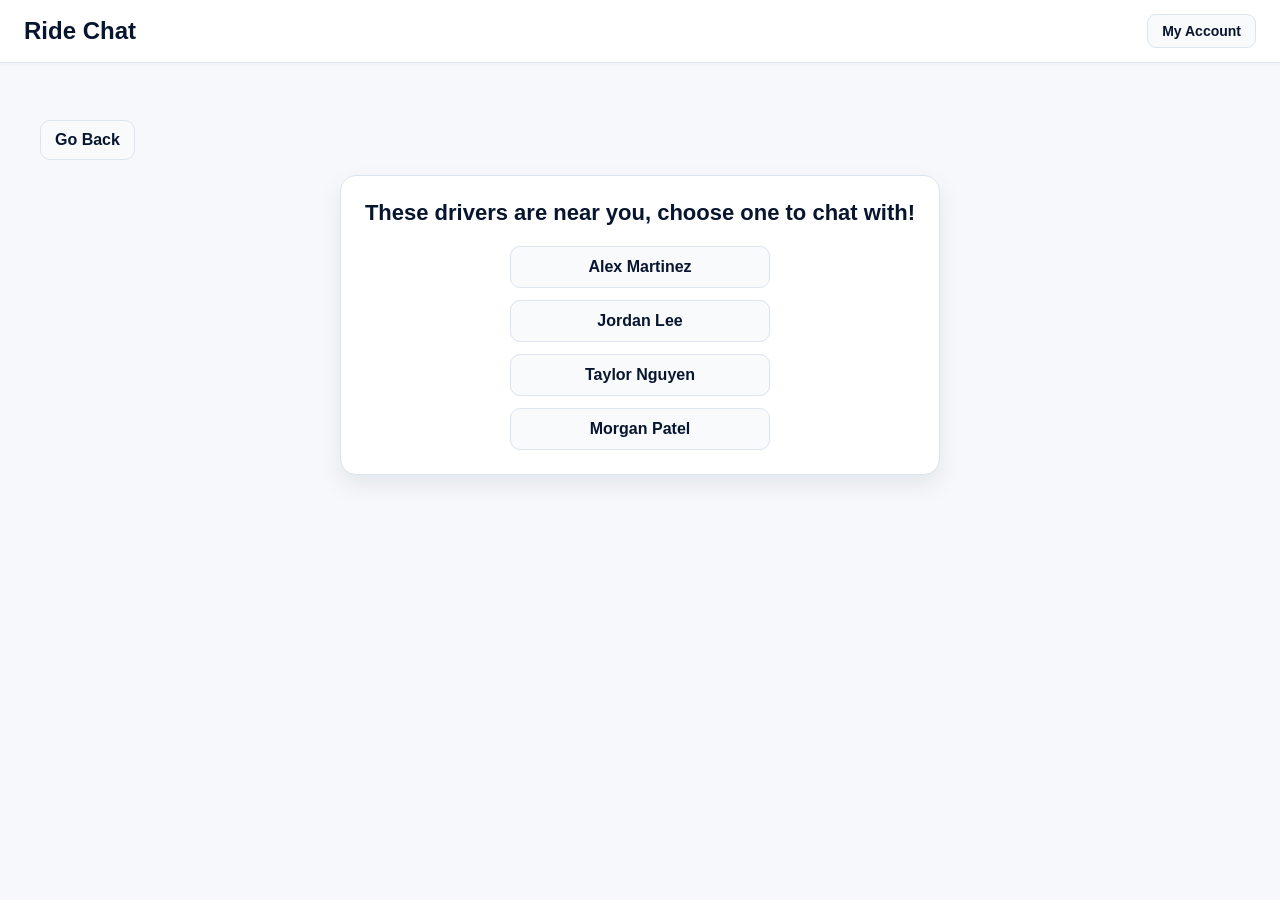
==== chat.html @ 0ae5d332 "feat: rebuild project based on low fidelity" ====
<!DOCTYPE html>
<html lang="en">
<head>
    <meta charset="UTF-8">
    <title>Easy Parking - Chat</title>
    <link rel="stylesheet" href="styles.css">
</head>
<body>

<header class="top-bar">
    <div class="logo">Ride Chat</div>
    <a href="myaccount.html" class="account-btn">My Account</a>
</header>

<main class="page-container centered">
    <button class="back-btn" onclick="goBack()">Go Back</button>

    <div id="driverList" class="driver-list">
        <h1>These drivers are near you, choose one to chat with!</h1>
        <button onclick="chooseDriver('Alex Martinez')">Alex Martinez</button>
        <button onclick="chooseDriver('Jordan Lee')">Jordan Lee</button>
        <button onclick="chooseDriver('Taylor Nguyen')">Taylor Nguyen</button>
        <button onclick="chooseDriver('Morgan Patel')">Morgan Patel</button>
    </div>

    <div id="chatPanel" class="chat-panel">
        <h1 id="chatTitle">Chat</h1>
        <div id="chatMessages" class="chat-box"></div>
        <form id="chatForm" class="chat-form">
            <input id="chatInput" type="text" placeholder="Type a message" autocomplete="off">
            <button type="submit">Send</button>
        </form>
    </div>
</main>

<script>
function goBack() {
    window.location.href = "ride.html";
}

const driverList = document.getElementById("driverList");
const chatPanel = document.getElementById("chatPanel");
const chatTitle = document.getElementById("chatTitle");
const chatMessages = document.getElementById("chatMessages");
const chatForm = document.getElementById("chatForm");
const chatInput = document.getElementById("chatInput");

function chooseDriver(driverName) {
    driverList.style.display = "none";
    chatPanel.style.display = "flex";
    chatTitle.textContent = `Chat with ${driverName}`;
    chatInput.focus();
}

function addMessage(text, className) {
    const message = document.createElement("div");
    message.className = `chat-message ${className}`;
    message.textContent = text;
    chatMessages.appendChild(message);
    chatMessages.scrollTop = chatMessages.scrollHeight;
}

chatForm.addEventListener("submit", function(event) {
    event.preventDefault();

    const messageText = chatInput.value.trim();

    if (!messageText) {
        return;
    }

    addMessage(messageText, "user-message");
    chatInput.value = "";
    addMessage("Sure! I'll be right there.", "driver-message");
});
</script>

</body>
</html>
---- styles.css ----
:root {
    --bg: #f6f8fb;
    --surface: #ffffff;
    --surface-soft: #f8fafc;
    --border: #dbe4ef;
    --border-strong: #cbd7e6;
    --text: #07152f;
    --muted: #64748b;
    --green: #16b957;
    --green-dark: #0e9643;
    --blue: #2f7df6;
    --red: #ef4444;
    --red-dark: #c62828;
    --shadow: 0 10px 24px rgba(15, 23, 42, 0.08);
}

* {
    box-sizing: border-box;
}

body {
    margin: 0;
    font-family: Arial, Helvetica, sans-serif;
    background: var(--bg);
    color: var(--text);
}

button,
input,
select {
    font: inherit;
}

button,
a {
    transition: background 0.18s ease, border-color 0.18s ease, color 0.18s ease, transform 0.18s ease, box-shadow 0.18s ease;
}

/* Top bar */
.top-bar {
    display: flex;
    justify-content: space-between;
    align-items: center;
    background: var(--surface);
    border-bottom: 1px solid var(--border);
    box-shadow: 0 1px 4px rgba(15, 23, 42, 0.04);
    padding: 14px 24px;
}

.logo {
    color: var(--text);
    font-weight: 800;
    font-size: 24px;
    letter-spacing: 0;
}

.account-btn {
    padding: 8px 14px;
    border: 1px solid var(--border);
    border-radius: 9px;
    background: var(--surface-soft);
    color: var(--text);
    cursor: pointer;
    font-size: 14px;
    font-weight: 700;
    text-decoration: none;
}

.account-btn:hover {
    border-color: var(--green);
    color: var(--green-dark);
    background: #effdf5;
}

/* Shared page layout */
.page-container {
    padding: 40px 60px;
}

.centered {
    display: flex;
    flex-direction: column;
    align-items: center;
    margin-top: 72px;
}

.centered h1 {
    margin: 0 0 24px;
    font-size: 28px;
    text-align: center;
}

/* Shared buttons */
.back-btn,
.side-buttons button,
.ride-action-btn,
.driver-list button,
.chat-form button,
.account-action-btn,
.login-form button {
    border: 1px solid var(--border);
    border-radius: 10px;
    background: var(--surface-soft);
    color: var(--text);
    cursor: pointer;
    font-weight: 700;
}

.back-btn:hover,
.side-buttons button:hover,
.ride-action-btn:hover,
.driver-list button:hover,
.chat-form button:hover,
.account-action-btn:hover,
.login-form button:hover {
    border-color: var(--green);
    background: #effdf5;
    color: var(--green-dark);
}

/* Login */
.login-form {
    display: flex;
    flex-direction: column;
    width: min(360px, 90vw);
    gap: 10px;
    background: var(--surface);
    border: 1px solid var(--border);
    border-radius: 16px;
    box-shadow: var(--shadow);
    padding: 24px;
}

.login-form label {
    color: var(--muted);
    font-size: 13px;
    font-weight: 700;
}

.login-form input {
    padding: 11px 12px;
    border: 1px solid var(--border-strong);
    border-radius: 10px;
    background: var(--surface-soft);
    color: var(--text);
}

.login-form button {
    margin-top: 10px;
    padding: 11px 14px;
    background: var(--green);
    border-color: var(--green);
    color: #fff;
    box-shadow: 0 10px 20px rgba(22, 185, 87, 0.22);
}

.login-form button:hover {
    background: var(--green-dark);
    border-color: var(--green-dark);
    color: #fff;
}

/* Home page */
.home-container {
    display: flex;
    justify-content: center;
    align-items: flex-start;
    gap: 32px;
    margin-top: 96px;
    padding: 0 24px;
}

.card-link {
    text-decoration: none;
    color: inherit;
}

.card {
    display: flex;
    flex-direction: column;
    align-items: center;
    width: 430px;
    padding: 14px;
    border: 1px solid var(--border);
    border-radius: 16px;
    background: var(--surface);
    box-shadow: var(--shadow);
}

.image-placeholder,
.card-image {
    width: 100%;
    height: 260px;
    border: 1px solid var(--border);
    border-radius: 12px;
    margin-bottom: 16px;
}

.card-image {
    display: block;
    object-fit: cover;
}

.card-label {
    width: 100%;
    padding: 12px 15px;
    border: 1px solid var(--border);
    border-radius: 10px;
    background: var(--surface-soft);
    text-align: center;
    font-weight: 700;
}

.card-link:hover .card-label {
    background: #effdf5;
    border-color: var(--green);
    color: var(--green-dark);
}

.card-link:active .card {
    transform: none;
}

/* Left-side buttons */
.side-buttons {
    display: flex;
    flex-direction: column;
    gap: 15px;
    position: absolute;
    left: 40px;
    top: 120px;
}

.side-buttons button,
.back-btn {
    padding: 10px 14px;
}

/* Ride layout */
.ride-page-content {
    display: flex;
    flex-direction: column;
    align-items: center;
}

.ride-sections {
    display: flex;
    justify-content: center;
    gap: 32px;
    margin-top: 56px;
}

.ride-card {
    display: flex;
    flex-direction: column;
    align-items: center;
    background: var(--surface);
    border: 1px solid var(--border);
    border-radius: 16px;
    box-shadow: var(--shadow);
    padding: 14px;
}

.ride-action-btn {
    width: 220px;
    padding: 11px 15px;
    display: inline-block;
    text-align: center;
    text-decoration: none;
}

.ride-card .ride-action-btn {
    margin-top: 16px;
}

.give-ride-btn {
    margin-top: 24px;
    background: var(--green);
    border-color: var(--green);
    color: #fff;
    box-shadow: 0 10px 20px rgba(22, 185, 87, 0.22);
}

.give-ride-btn:hover {
    background: var(--green-dark);
    border-color: var(--green-dark);
    color: #fff;
}

.map-box {
    width: 360px;
    height: 220px;
    border: 1px solid var(--border);
    border-radius: 12px;
    background: var(--surface-soft);
    display: flex;
    align-items: center;
    justify-content: center;
    text-align: center;
    padding: 20px;
    font-weight: 700;
}

.ride-map-image {
    width: 400px;
    height: 260px;
    border: 1px solid var(--border);
    border-radius: 12px;
    display: block;
    object-fit: cover;
}

/* Give a Ride page */
.give-ride-panel {
    width: min(560px, 90vw);
    background: var(--surface);
    border: 1px solid var(--border);
    border-radius: 16px;
    box-shadow: var(--shadow);
    padding: 28px;
    text-align: center;
}

.give-ride-panel p {
    margin: 0 0 18px;
    line-height: 1.5;
}

.location-buttons {
    display: flex;
    justify-content: center;
    gap: 12px;
    opacity: 1;
    transition: opacity 0.24s ease, transform 0.24s ease;
}

.location-buttons.is-hidden {
    opacity: 0;
    transform: translateY(6px);
}

.location-buttons button {
    width: 120px;
    padding: 11px 15px;
    border: 1px solid var(--border);
    border-radius: 10px;
    background: var(--surface-soft);
    color: var(--text);
    cursor: pointer;
    font-weight: 700;
}

.location-buttons button:hover {
    border-color: var(--green);
    background: #effdf5;
    color: var(--green-dark);
}

.location-message {
    margin: 0;
    opacity: 0;
    max-height: 0;
    overflow: hidden;
    transform: translateY(8px);
    transition: opacity 0.32s ease, transform 0.32s ease, max-height 0.32s ease;
    font-weight: 800;
}

.location-message.is-visible {
    opacity: 1;
    max-height: 180px;
    transform: translateY(0);
}

/* Chat page */
.driver-list {
    display: flex;
    flex-direction: column;
    gap: 12px;
    align-items: center;
    background: var(--surface);
    border: 1px solid var(--border);
    border-radius: 16px;
    box-shadow: var(--shadow);
    padding: 24px;
}

.driver-list h1,
.chat-panel h1 {
    font-size: 22px;
    font-weight: 800;
    margin: 0 0 8px;
    text-align: center;
}

.driver-list button,
.chat-form button {
    width: 260px;
    padding: 11px 15px;
}

.chat-panel {
    display: none;
    flex-direction: column;
    align-items: center;
    gap: 12px;
}

.chat-box {
    width: min(560px, 90vw);
    min-height: 300px;
    border: 1px solid var(--border);
    border-radius: 16px;
    background: var(--surface);
    box-shadow: var(--shadow);
    padding: 20px;
    display: flex;
    flex-direction: column;
    gap: 10px;
    overflow-y: auto;
}

.chat-message {
    border: 1px solid var(--border);
    border-radius: 12px;
    background: var(--surface-soft);
    padding: 10px 12px;
    width: fit-content;
    max-width: 78%;
}

.user-message {
    align-self: flex-end;
    background: #e8f2ff;
    border-color: #bfdbfe;
}

.driver-message {
    align-self: flex-start;
}

.chat-form {
    width: min(560px, 90vw);
    display: flex;
    gap: 10px;
}

.chat-form input {
    flex: 1;
    padding: 11px 12px;
    border: 1px solid var(--border-strong);
    border-radius: 10px;
    background: var(--surface);
}

.chat-form button {
    width: 110px;
    background: var(--green);
    border-color: var(--green);
    color: #fff;
}

/* Account page */
.account-panel {
    width: min(420px, 90vw);
    border: 1px solid var(--border);
    border-radius: 16px;
    background: var(--surface);
    box-shadow: var(--shadow);
    padding: 24px;
}

.account-panel h1 {
    margin-top: 0;
    font-size: 22px;
}

.account-actions {
    display: flex;
    flex-direction: column;
    gap: 12px;
    margin-top: 18px;
}

.account-action-btn {
    width: 220px;
    padding: 11px 15px;
    text-align: center;
    text-decoration: none;
}

.logout-btn {
    background: var(--red);
    border-color: var(--red);
    color: #fff;
}

.logout-btn:hover {
    background: var(--red-dark);
    border-color: var(--red-dark);
    color: #fff;
}

/* Parking page */
.back-btn {
    position: absolute;
    left: 40px;
    top: 120px;
}

.parking-box {
    margin-top: 44px;
    display: flex;
    flex-direction: column;
    align-items: center;
    gap: 12px;
}

.parking-box label {
    color: var(--muted);
    font-weight: 700;
}

.real-dropdown {
    width: 280px;
    padding: 11px 12px;
    border: 1px solid var(--border-strong);
    border-radius: 10px;
    background: var(--surface);
    color: var(--text);
}

.parking-image-display {
    display: none;
    align-items: center;
    gap: 18px;
    background: var(--surface);
    border: 1px solid var(--border);
    border-radius: 16px;
    box-shadow: var(--shadow);
    padding: 14px;
}

.parking-image-display.is-visible {
    display: flex;
}

.parking-map-image {
    width: min(720px, 90vw);
    max-height: 420px;
    object-fit: contain;
    border: 1px solid var(--border);
    border-radius: 12px;
    background: var(--surface-soft);
}

.parking-details {
    display: flex;
    flex-direction: column;
    gap: 10px;
    max-width: 240px;
}

.parking-legend {
    display: flex;
    align-items: center;
    gap: 8px;
    white-space: nowrap;
    font-weight: 700;
}

.parking-info-text {
    margin: 0;
    color: var(--muted);
    line-height: 1.4;
}

.filled-space-dot {
    width: 14px;
    height: 14px;
    border-radius: 50%;
    background: var(--red);
    display: inline-block;
}

.dropdown {
    border: 1px solid var(--border);
    padding: 10px 15px;
    border-radius: 10px;
    background: var(--surface-soft);
    margin-bottom: 15px;
    width: 260px;
    text-align: center;
}

.parking-list {
    display: flex;
    flex-direction: column;
    gap: 10px;
}

.parking-list button {
    width: 260px;
}

@media (max-width: 900px) {
    .home-container,
    .ride-sections {
        flex-direction: column;
        align-items: center;
    }

    .parking-image-display.is-visible {
        flex-direction: column;
        align-items: center;
    }

    .side-buttons,
    .back-btn {
        position: static;
        align-self: flex-start;
        margin-bottom: 16px;
    }
}
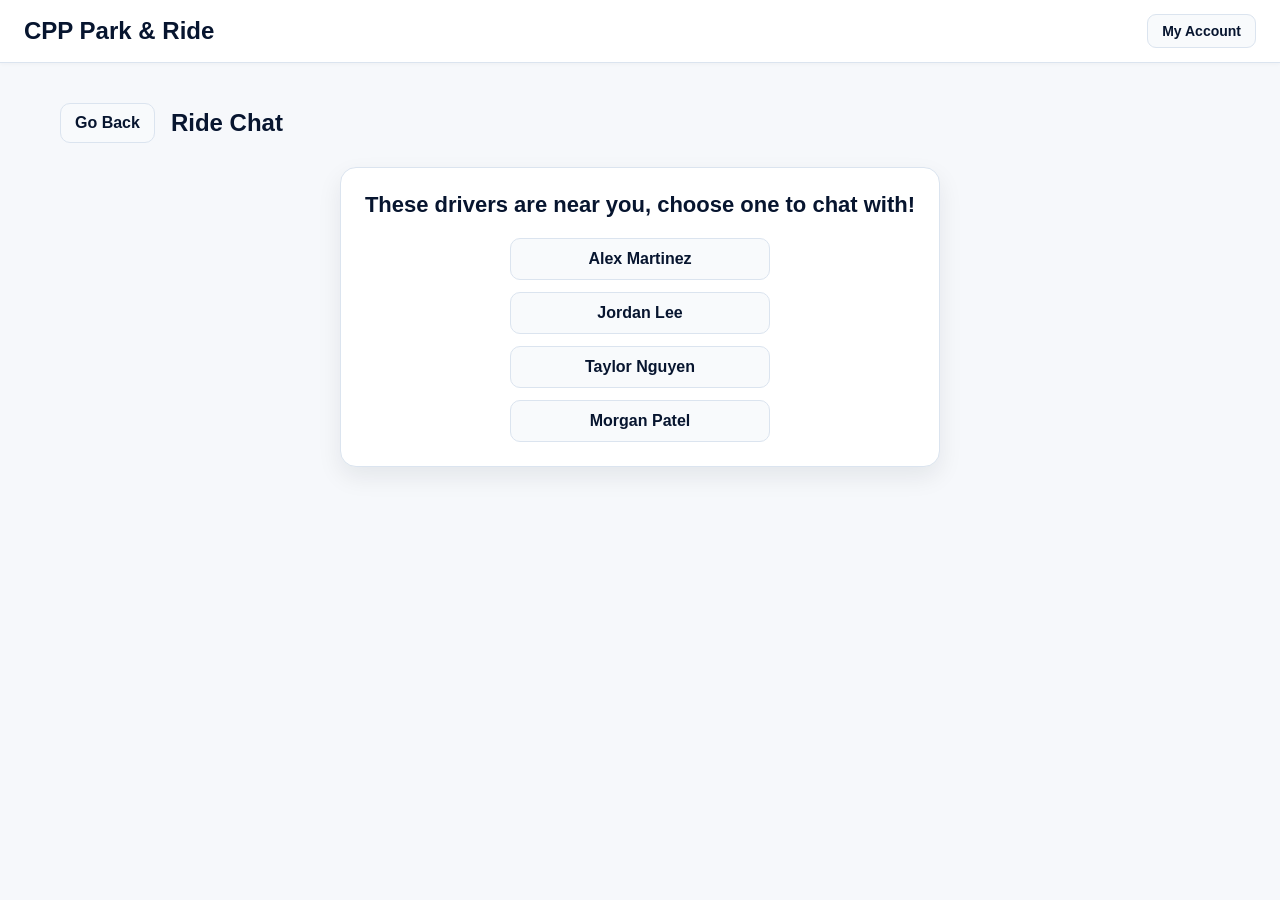
==== commit 8854c6b3: "feat: update header logos and enhance page structure across multiple HTML files" ====
--- a/chat.html
+++ b/chat.html
@@ -8,12 +8,15 @@
 <body>
 
 <header class="top-bar">
-    <div class="logo">Ride Chat</div>
+    <a href="home.html" class="logo">CPP Park & Ride</a>
     <a href="myaccount.html" class="account-btn">My Account</a>
 </header>
 
 <main class="page-container centered">
-    <button class="back-btn" onclick="goBack()">Go Back</button>
+    <div class="page-header">
+        <button class="back-btn" onclick="goBack()">Go Back</button>
+        <a class="page-title">Ride Chat</a>
+    </div>
 
     <div id="driverList" class="driver-list">
         <h1>These drivers are near you, choose one to chat with!</h1>
--- a/styles.css
+++ b/styles.css
@@ -52,6 +52,26 @@
     font-weight: 800;
     font-size: 24px;
     letter-spacing: 0;
+    text-decoration: none;
+}
+
+.page-title {
+    color: var(--text);
+    font-weight: 800;
+    font-size: 24px;
+    letter-spacing: 0;
+    text-decoration: none;
+    white-space: nowrap;
+}
+
+.page-header {
+    display: flex;
+    align-items: center;
+    justify-content: flex-start;
+    gap: 16px;
+    width: 100%;
+    align-self: flex-start;
+    margin-bottom: 24px;
 }
 
 .account-btn {
@@ -81,7 +101,7 @@
     display: flex;
     flex-direction: column;
     align-items: center;
-    margin-top: 72px;
+    margin-top: 0px;
 }
 
 .centered h1 {
@@ -236,6 +256,12 @@
     padding: 10px 14px;
 }
 
+.header-back-btn {
+    position: static;
+    left: auto;
+    top: auto;
+}
+
 /* Ride layout */
 .ride-page-content {
     display: flex;
@@ -281,7 +307,20 @@
     box-shadow: 0 10px 20px rgba(22, 185, 87, 0.22);
 }
 
+.request-ride-btn {
+    background: var(--green);
+    border-color: var(--green);
+    color: #fff;
+    box-shadow: 0 10px 20px rgba(22, 185, 87, 0.22);
+}
+
 .give-ride-btn:hover {
+    background: var(--green-dark);
+    border-color: var(--green-dark);
+    color: #fff;
+}
+
+.request-ride-btn:hover {
     background: var(--green-dark);
     border-color: var(--green-dark);
     color: #fff;
@@ -372,6 +411,10 @@
     transform: translateY(0);
 }
 
+.page-header .page-title {
+    font-size: 24px;
+}
+
 /* Chat page */
 .driver-list {
     display: flex;
@@ -499,13 +542,6 @@
     background: var(--red-dark);
     border-color: var(--red-dark);
     color: #fff;
-}
-
-/* Parking page */
-.back-btn {
-    position: absolute;
-    left: 40px;
-    top: 120px;
 }
 
 .parking-box {
